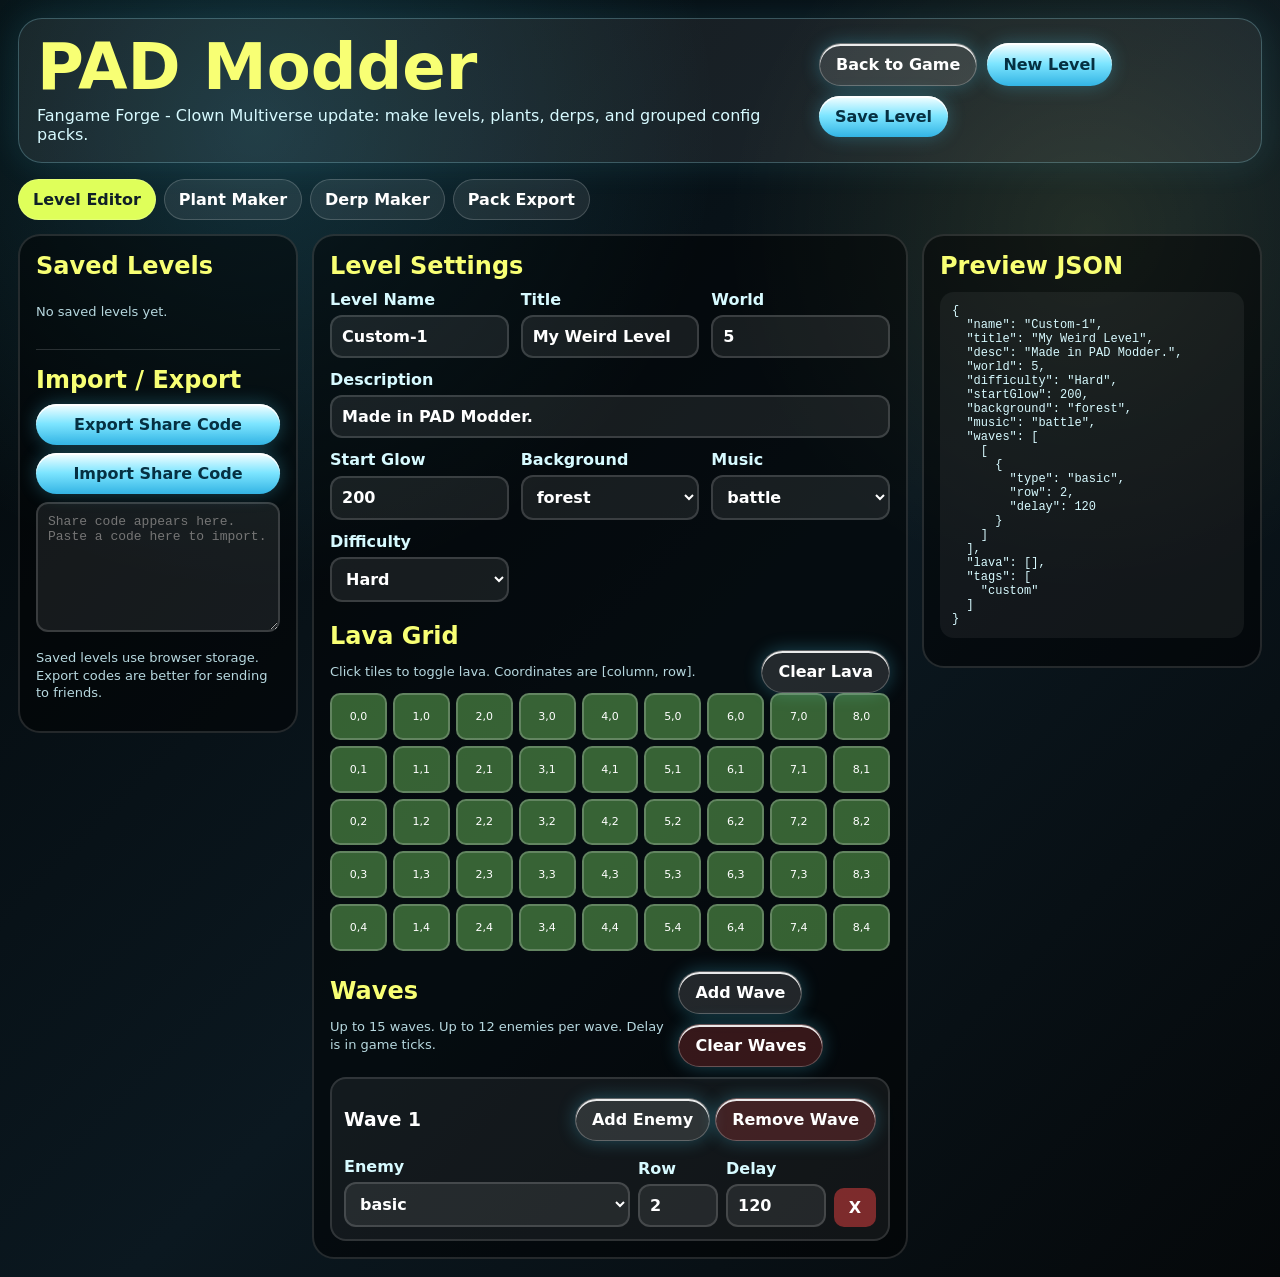
==== mod/index.html @ 1b56a7bc "Add files via upload" ====
<!DOCTYPE html>
<html lang="en">
<head>
  <meta charset="UTF-8" />
  <meta name="viewport" content="width=device-width, initial-scale=1.0" />
  <title>PAD Modder / Fangame Forge - Clown Multiverse</title>
  <link rel="stylesheet" href="mod.css" />
</head>
<body>
  <main class="app">
    <header class="hero">
      <div>
        <h1>PAD Modder</h1>
        <p>Fangame Forge - Clown Multiverse update: make levels, plants, derps, and grouped config packs.</p>
      </div>
      <nav class="hero-actions">
        <a class="btn ghost" href="../">Back to Game</a>
        <button class="btn" id="newLevelBtn">New Level</button>
        <button class="btn" id="saveBtn">Save Level</button>
      </nav>
    </header>

    <nav class="tabs">
      <button class="tab on" data-tab="level">Level Editor</button>
      <button class="tab" data-tab="plant">Plant Maker</button>
      <button class="tab" data-tab="derp">Derp Maker</button>
      <button class="tab" data-tab="pack">Pack Export</button>
    </nav>

    <section class="layout" id="levelTab">
      <aside class="panel sidebar">
        <h2>Saved Levels</h2>
        <div id="savedLevels" class="saved-list"></div>
        <hr />
        <h2>Import / Export</h2>
        <button class="btn full" id="exportBtn">Export Share Code</button>
        <button class="btn full" id="importBtn">Import Share Code</button>
        <textarea id="shareBox" placeholder="Share code appears here. Paste a code here to import."></textarea>
        <p class="hint">Saved levels use browser storage. Export codes are better for sending to friends.</p>
      </aside>
      <section class="panel editor">
        <h2>Level Settings</h2>
        <div class="form-grid">
          <label>Level Name<input id="levelName" value="Custom-1" maxlength="24" /></label>
          <label>Title<input id="levelTitle" value="My Weird Level" maxlength="50" /></label>
          <label>World<input id="worldNumber" type="number" min="0" max="99" value="4" /></label>
          <label class="wide">Description<input id="levelDesc" value="Made in PAD Modder." maxlength="160" /></label>
          <label>Start Glow<input id="startGlow" type="number" min="0" max="9000" value="200" /></label>
          <label>Background<select id="backgroundSelect"></select></label>
          <label>Music<select id="musicSelect"></select></label>
          <label>Difficulty<select id="difficultySelect"><option>Starter</option><option>Medium</option><option>Hard</option><option>Boss</option><option>Joke</option></select></label>
        </div>
        <section class="tool-row"><div><h2>Lava Grid</h2><p class="hint">Click tiles to toggle lava. Coordinates are [column, row].</p></div><button class="btn ghost" id="clearLavaBtn">Clear Lava</button></section>
        <div id="lavaGrid" class="lava-grid" aria-label="Lava grid editor"></div>
        <section class="tool-row"><div><h2>Waves</h2><p class="hint">Up to 15 waves. Up to 12 enemies per wave. Delay is in game ticks.</p></div><div class="tool-actions"><button class="btn ghost" id="addWaveBtn">Add Wave</button><button class="btn ghost danger" id="clearWavesBtn">Clear Waves</button></div></section>
        <div id="wavesArea"></div>
      </section>
      <aside class="panel preview"><h2>Preview JSON</h2><pre id="jsonPreview"></pre></aside>
    </section>

    <section class="layout hidden" id="plantTab">
      <section class="panel editor widePanel">
        <h2>Plant Maker</h2>
        <p class="hint">This makes grouped plant configs for fangames. Texture can be a file path like <b>assets/myplant.png</b> or an existing image key.</p>
        <div class="form-grid">
          <label>ID<input id="plantId" value="myPlant" /></label>
          <label>Name<input id="plantName" value="My Plant" /></label>
          <label>Group<select id="plantGroup"><option>economy</option><option>walls</option><option>shooters</option><option>specials</option><option>fangame</option></select></label>
          <label>Texture / Image<input id="plantImg" value="assets/myplant.png" /></label>
          <label>Cost<input id="plantCost" type="number" value="100" /></label>
          <label>HP<input id="plantHp" type="number" value="100" /></label>
          <label>Role<input id="plantRole" value="Shooter" /></label>
          <label>Fire Type<select id="plantFire"><option>straight</option><option>lob</option><option>multiLane</option><option>allLane</option><option>wideShot</option><option>scatter</option><option>none</option></select></label>
          <label>Cooldown<input id="plantCooldown" type="number" value="120" /></label>
          <label>Damage<input id="plantDamage" type="number" value="25" /></label>
          <label>Speed<input id="plantSpeed" type="number" value="5" /></label>
          <label>Unlock At<input id="plantUnlock" value="4-1" /></label>
          <label class="wide">Description<input id="plantDesc" value="A fangame plant." /></label>
        </div>
        <div class="tool-actions"><button class="btn" id="makePlantBtn">Save Plant Config</button><button class="btn ghost" id="copyPlantBtn">Copy Plant JSON</button></div>
        <pre id="plantPreview"></pre>
      </section>
    </section>

    <section class="layout hidden" id="derpTab">
      <section class="panel editor widePanel">
        <h2>Derp Maker</h2>
        <p class="hint">Creates enemy/derp configs. Turn on ranged shooter to make an Alien Gunner style enemy.</p>
        <div class="form-grid">
          <label>ID<input id="derpId" value="myDerp" /></label>
          <label>Name<input id="derpName" value="My Derp" /></label>
          <label>Group<select id="derpGroup"><option>derps</option><option>machines</option><option>aliens</option><option>fangame</option></select></label>
          <label>Texture / Image<input id="derpImg" value="assets/myderp.png" /></label>
          <label>HP<input id="derpHp" type="number" value="120" /></label>
          <label>Speed<input id="derpSpeed" type="number" step="0.01" value="0.18" /></label>
          <label>Damage<input id="derpDamage" type="number" value="12" /></label>
          <label>Size<input id="derpSize" type="number" step="0.05" value="1" /></label>
          <label>Tags<input id="derpTags" value="derp" /></label>
          <label>Ranged?<select id="derpRanged"><option value="false">false</option><option value="true">true</option></select></label>
          <label>Boss?<select id="derpBoss"><option value="false">false</option><option value="true">true</option></select></label>
          <label class="wide">Description<input id="derpDesc" value="A fangame derp." /></label>
        </div>
        <div class="tool-actions"><button class="btn" id="makeDerpBtn">Save Derp Config</button><button class="btn ghost" id="copyDerpBtn">Copy Derp JSON</button></div>
        <pre id="derpPreview"></pre>
      </section>
    </section>

    <section class="layout hidden" id="packTab">
      <section class="panel editor widePanel">
        <h2>Fangame Pack Export</h2>
        <p class="hint">Exports everything you made in this browser: levels, plants, and derps. Paste it into a fangame loader later.</p>
        <div class="tool-actions"><button class="btn" id="refreshPackBtn">Refresh Pack</button><button class="btn ghost" id="copyPackBtn">Copy Pack JSON</button><button class="btn ghost danger" id="clearPackBtn">Clear Saved Plants/Derps</button></div>
        <textarea id="packBox" class="bigBox"></textarea>
      </section>
    </section>
  </main>
  <script src="mod.js?v=27"></script>
</body>
</html>
---- mod/mod.css ----
*{box-sizing:border-box}html,body{margin:0;min-height:100%;background:#061016;color:white;font-family:system-ui,Arial,sans-serif}button,input,select,textarea{font:inherit}.app{min-height:100vh;padding:18px;background:radial-gradient(circle at 20% 10%,rgba(80,220,255,.18),transparent 30%),radial-gradient(circle at 85% 18%,rgba(255,255,120,.1),transparent 24%),linear-gradient(135deg,#020608,#0b1820 55%,#05080a)}.hero{display:flex;justify-content:space-between;gap:16px;align-items:center;margin-bottom:16px;padding:18px;border:1px solid rgba(160,240,255,.25);border-radius:24px;background:rgba(255,255,255,.07);box-shadow:0 0 35px rgba(80,220,255,.12)}.hero h1{margin:0;color:#f8ff74;font-size:clamp(34px,6vw,64px);line-height:.95}.hero p{margin:8px 0 0;color:#d7faff}.hero-actions,.tool-actions{display:flex;gap:10px;flex-wrap:wrap}.tabs{display:flex;gap:8px;flex-wrap:wrap;margin:0 0 14px}.tab{border:1px solid rgba(255,255,255,.18);border-radius:999px;background:rgba(255,255,255,.08);color:white;font-weight:900;padding:10px 14px;cursor:pointer}.tab.on{background:#dfff5a;color:#102027}.layout{display:grid;grid-template-columns:280px minmax(0,1fr) 340px;gap:14px;align-items:start}.hidden{display:none}.panel{background:rgba(0,0,0,.48);border:2px solid rgba(255,255,255,.13);border-radius:22px;padding:16px}.widePanel{grid-column:1/-1}.panel h2{margin:0 0 10px;color:#f8ff74}.btn{border:0;border-radius:999px;padding:11px 16px;font-weight:900;cursor:pointer;color:#063042;text-decoration:none;background:linear-gradient(#f8ffff,#7de5ff 48%,#33b4e4);box-shadow:inset 0 2px 0 rgba(255,255,255,.9),0 0 18px rgba(80,220,255,.28)}.btn:hover{filter:brightness(1.08)}.btn.ghost{background:rgba(255,255,255,.12);color:white;border:1px solid rgba(255,255,255,.25)}.btn.danger{background:rgba(255,80,80,.2)}.btn.full{width:100%;margin-bottom:8px}.form-grid{display:grid;grid-template-columns:repeat(3,minmax(0,1fr));gap:12px}label{display:grid;gap:6px;color:#d7faff;font-weight:800}label.wide{grid-column:span 3}input,select,textarea{width:100%;border:2px solid rgba(255,255,255,.15);border-radius:12px;padding:10px;background:rgba(255,255,255,.08);color:white}select option{color:black}textarea{min-height:130px;resize:vertical;font-family:monospace}.bigBox{min-height:55vh}.hint{color:#b7d8df;font-size:13px;line-height:1.35}.tool-row{margin-top:20px;display:flex;justify-content:space-between;gap:12px;align-items:end}.lava-grid{display:grid;grid-template-columns:repeat(9,1fr);gap:6px;max-width:640px}.lava-cell{aspect-ratio:1/.82;border:2px solid rgba(255,255,255,.22);border-radius:10px;background:rgba(130,230,110,.4);color:white;font-size:11px;cursor:pointer}.lava-cell.on{background:linear-gradient(135deg,rgba(255,221,68,.9),rgba(232,91,23,.95));color:#2b0600;font-weight:900;border-color:rgba(255,255,255,.7)}.saved-list{display:grid;gap:8px}.saved-item{border:2px solid rgba(255,255,255,.13);border-radius:14px;padding:9px;background:rgba(255,255,255,.06)}.saved-item b{color:#f8ff74}.saved-actions{display:flex;gap:6px;margin-top:8px}.saved-actions button{flex:1;padding:7px;border-radius:10px;border:0;cursor:pointer;font-weight:900}.wave-card{background:rgba(255,255,255,.06);border:2px solid rgba(255,255,255,.12);border-radius:16px;padding:12px;margin-top:10px}.wave-head{display:flex;justify-content:space-between;gap:8px;align-items:center}.enemy-row{display:grid;grid-template-columns:1fr 80px 100px 42px;gap:8px;align-items:end;margin-top:8px}.enemy-row button{border-radius:10px;border:0;padding:10px;cursor:pointer;font-weight:900;color:white;background:rgba(255,70,70,.45)}.preview pre,#jsonPreview,pre{max-height:75vh;overflow:auto;white-space:pre-wrap;word-break:break-word;color:#d7faff;font-size:12px;background:rgba(255,255,255,.055);border-radius:14px;padding:12px}hr{border:0;border-top:1px solid rgba(255,255,255,.15);margin:16px 0}@media(max-width:1050px){.layout{grid-template-columns:1fr}.form-grid{grid-template-columns:1fr}label.wide{grid-column:auto}.hero{flex-direction:column;align-items:stretch}.enemy-row{grid-template-columns:1fr 70px 90px 42px}}
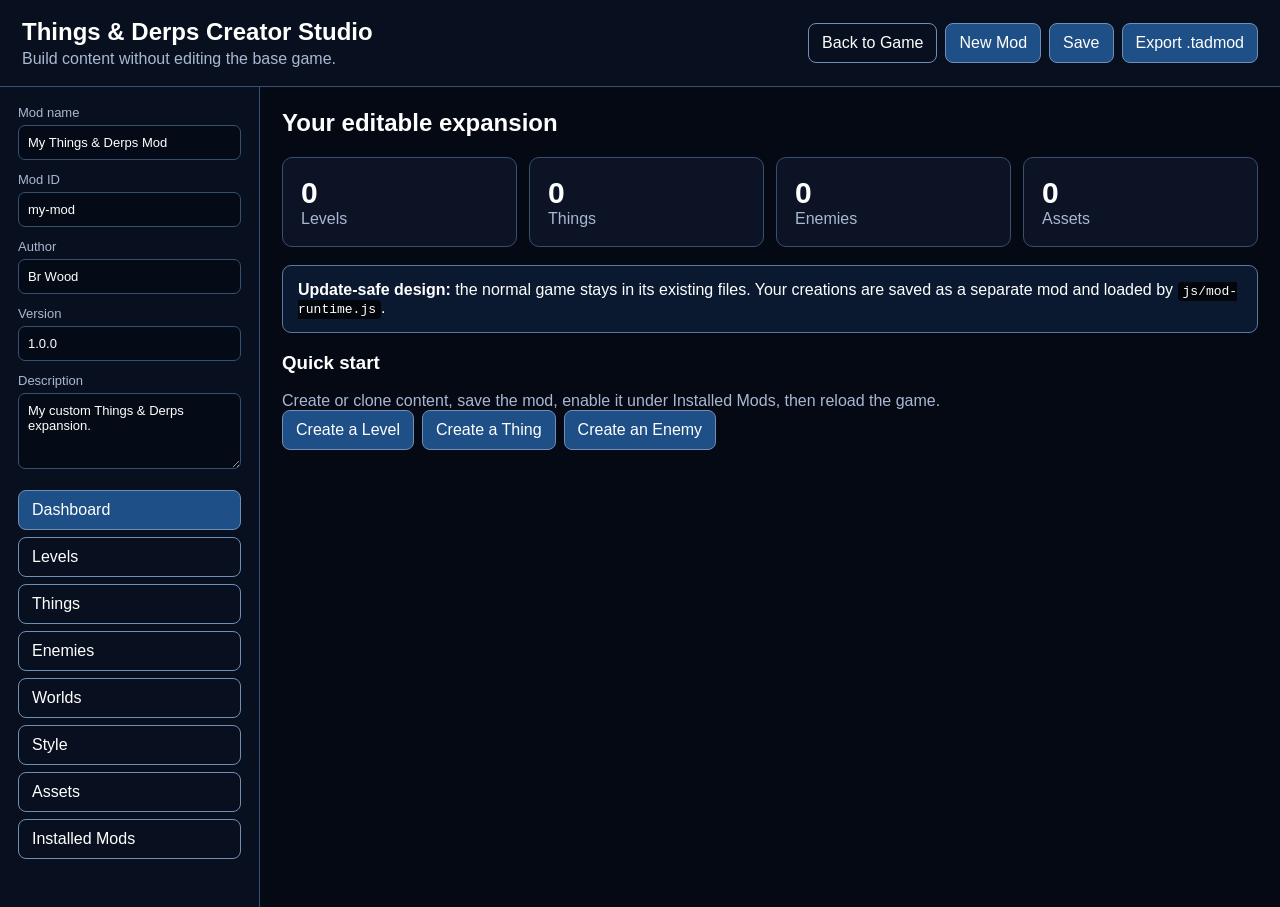
==== commit 1f6b423d: "Add files via upload" ====
--- a/mod/index.html
+++ b/mod/index.html
@@ -1,119 +1,69 @@
-<!DOCTYPE html>
+<!doctype html>
 <html lang="en">
 <head>
-  <meta charset="UTF-8" />
-  <meta name="viewport" content="width=device-width, initial-scale=1.0" />
-  <title>PAD Modder / Fangame Forge - Clown Multiverse</title>
-  <link rel="stylesheet" href="mod.css" />
+  <meta charset="utf-8">
+  <meta name="viewport" content="width=device-width,initial-scale=1">
+  <title>Things & Derps Creator Studio</title>
+  <link rel="stylesheet" href="mod.css?v=studio1">
 </head>
 <body>
-  <main class="app">
-    <header class="hero">
-      <div>
-        <h1>PAD Modder</h1>
-        <p>Fangame Forge - Clown Multiverse update: make levels, plants, derps, and grouped config packs.</p>
-      </div>
-      <nav class="hero-actions">
-        <a class="btn ghost" href="../">Back to Game</a>
-        <button class="btn" id="newLevelBtn">New Level</button>
-        <button class="btn" id="saveBtn">Save Level</button>
+  <header class="topbar">
+    <div><h1>Things & Derps Creator Studio</h1><p>Build content without editing the base game.</p></div>
+    <div class="actions"><a class="button ghost" href="../">Back to Game</a><button id="newPack">New Mod</button><button id="savePack">Save</button><button id="exportPack">Export .tadmod</button></div>
+  </header>
+  <main class="shell">
+    <aside class="sidebar">
+      <label>Mod name<input id="modName" value="My Things & Derps Mod"></label>
+      <label>Mod ID<input id="modId" value="my-mod"></label>
+      <label>Author<input id="modAuthor" value="Br Wood"></label>
+      <label>Version<input id="modVersion" value="1.0.0"></label>
+      <label>Description<textarea id="modDescription">My custom Things & Derps expansion.</textarea></label>
+      <nav id="tabs">
+        <button data-tab="dashboard" class="on">Dashboard</button>
+        <button data-tab="levels">Levels</button>
+        <button data-tab="things">Things</button>
+        <button data-tab="enemies">Enemies</button>
+        <button data-tab="worlds">Worlds</button>
+        <button data-tab="theme">Style</button>
+        <button data-tab="assets">Assets</button>
+        <button data-tab="manager">Installed Mods</button>
       </nav>
-    </header>
+    </aside>
+    <section class="workspace">
+      <section id="dashboardTab" class="tabpage on">
+        <h2>Your editable expansion</h2>
+        <div class="cards"><article><b id="levelCount">0</b><span>Levels</span></article><article><b id="thingCount">0</b><span>Things</span></article><article><b id="enemyCount">0</b><span>Enemies</span></article><article><b id="assetCount">0</b><span>Assets</span></article></div>
+        <div class="notice"><b>Update-safe design:</b> the normal game stays in its existing files. Your creations are saved as a separate mod and loaded by <code>js/mod-runtime.js</code>.</div>
+        <h3>Quick start</h3><p>Create or clone content, save the mod, enable it under Installed Mods, then reload the game.</p>
+        <div class="actions"><button data-go="levels">Create a Level</button><button data-go="things">Create a Thing</button><button data-go="enemies">Create an Enemy</button></div>
+      </section>
 
-    <nav class="tabs">
-      <button class="tab on" data-tab="level">Level Editor</button>
-      <button class="tab" data-tab="plant">Plant Maker</button>
-      <button class="tab" data-tab="derp">Derp Maker</button>
-      <button class="tab" data-tab="pack">Pack Export</button>
-    </nav>
+      <section id="levelsTab" class="tabpage">
+        <div class="sectionhead"><div><h2>Level Editor</h2><p>Add stages or replace one by using the same level name.</p></div><button id="addLevel">New Level</button></div>
+        <div class="split"><div id="levelList" class="itemlist"></div><div class="editor" id="levelEditor"></div></div>
+      </section>
 
-    <section class="layout" id="levelTab">
-      <aside class="panel sidebar">
-        <h2>Saved Levels</h2>
-        <div id="savedLevels" class="saved-list"></div>
-        <hr />
-        <h2>Import / Export</h2>
-        <button class="btn full" id="exportBtn">Export Share Code</button>
-        <button class="btn full" id="importBtn">Import Share Code</button>
-        <textarea id="shareBox" placeholder="Share code appears here. Paste a code here to import."></textarea>
-        <p class="hint">Saved levels use browser storage. Export codes are better for sending to friends.</p>
-      </aside>
-      <section class="panel editor">
-        <h2>Level Settings</h2>
-        <div class="form-grid">
-          <label>Level Name<input id="levelName" value="Custom-1" maxlength="24" /></label>
-          <label>Title<input id="levelTitle" value="My Weird Level" maxlength="50" /></label>
-          <label>World<input id="worldNumber" type="number" min="0" max="99" value="4" /></label>
-          <label class="wide">Description<input id="levelDesc" value="Made in PAD Modder." maxlength="160" /></label>
-          <label>Start Glow<input id="startGlow" type="number" min="0" max="9000" value="200" /></label>
-          <label>Background<select id="backgroundSelect"></select></label>
-          <label>Music<select id="musicSelect"></select></label>
-          <label>Difficulty<select id="difficultySelect"><option>Starter</option><option>Medium</option><option>Hard</option><option>Boss</option><option>Joke</option></select></label>
-        </div>
-        <section class="tool-row"><div><h2>Lava Grid</h2><p class="hint">Click tiles to toggle lava. Coordinates are [column, row].</p></div><button class="btn ghost" id="clearLavaBtn">Clear Lava</button></section>
-        <div id="lavaGrid" class="lava-grid" aria-label="Lava grid editor"></div>
-        <section class="tool-row"><div><h2>Waves</h2><p class="hint">Up to 15 waves. Up to 12 enemies per wave. Delay is in game ticks.</p></div><div class="tool-actions"><button class="btn ghost" id="addWaveBtn">Add Wave</button><button class="btn ghost danger" id="clearWavesBtn">Clear Waves</button></div></section>
-        <div id="wavesArea"></div>
+      <section id="thingsTab" class="tabpage">
+        <div class="sectionhead"><div><h2>Thing Maker</h2><p>Create shooters, walls, producers, and specials.</p></div><button id="addThing">New Thing</button></div>
+        <div class="split"><div id="thingList" class="itemlist"></div><div class="editor" id="thingEditor"></div></div>
       </section>
-      <aside class="panel preview"><h2>Preview JSON</h2><pre id="jsonPreview"></pre></aside>
-    </section>
 
-    <section class="layout hidden" id="plantTab">
-      <section class="panel editor widePanel">
-        <h2>Plant Maker</h2>
-        <p class="hint">This makes grouped plant configs for fangames. Texture can be a file path like <b>assets/myplant.png</b> or an existing image key.</p>
-        <div class="form-grid">
-          <label>ID<input id="plantId" value="myPlant" /></label>
-          <label>Name<input id="plantName" value="My Plant" /></label>
-          <label>Group<select id="plantGroup"><option>economy</option><option>walls</option><option>shooters</option><option>specials</option><option>fangame</option></select></label>
-          <label>Texture / Image<input id="plantImg" value="assets/myplant.png" /></label>
-          <label>Cost<input id="plantCost" type="number" value="100" /></label>
-          <label>HP<input id="plantHp" type="number" value="100" /></label>
-          <label>Role<input id="plantRole" value="Shooter" /></label>
-          <label>Fire Type<select id="plantFire"><option>straight</option><option>lob</option><option>multiLane</option><option>allLane</option><option>wideShot</option><option>scatter</option><option>none</option></select></label>
-          <label>Cooldown<input id="plantCooldown" type="number" value="120" /></label>
-          <label>Damage<input id="plantDamage" type="number" value="25" /></label>
-          <label>Speed<input id="plantSpeed" type="number" value="5" /></label>
-          <label>Unlock At<input id="plantUnlock" value="4-1" /></label>
-          <label class="wide">Description<input id="plantDesc" value="A fangame plant." /></label>
-        </div>
-        <div class="tool-actions"><button class="btn" id="makePlantBtn">Save Plant Config</button><button class="btn ghost" id="copyPlantBtn">Copy Plant JSON</button></div>
-        <pre id="plantPreview"></pre>
+      <section id="enemiesTab" class="tabpage">
+        <div class="sectionhead"><div><h2>Enemy Maker</h2><p>Create normal enemies, ranged units, and bosses.</p></div><button id="addEnemy">New Enemy</button></div>
+        <div class="split"><div id="enemyList" class="itemlist"></div><div class="editor" id="enemyEditor"></div></div>
       </section>
-    </section>
 
-    <section class="layout hidden" id="derpTab">
-      <section class="panel editor widePanel">
-        <h2>Derp Maker</h2>
-        <p class="hint">Creates enemy/derp configs. Turn on ranged shooter to make an Alien Gunner style enemy.</p>
-        <div class="form-grid">
-          <label>ID<input id="derpId" value="myDerp" /></label>
-          <label>Name<input id="derpName" value="My Derp" /></label>
-          <label>Group<select id="derpGroup"><option>derps</option><option>machines</option><option>aliens</option><option>fangame</option></select></label>
-          <label>Texture / Image<input id="derpImg" value="assets/myderp.png" /></label>
-          <label>HP<input id="derpHp" type="number" value="120" /></label>
-          <label>Speed<input id="derpSpeed" type="number" step="0.01" value="0.18" /></label>
-          <label>Damage<input id="derpDamage" type="number" value="12" /></label>
-          <label>Size<input id="derpSize" type="number" step="0.05" value="1" /></label>
-          <label>Tags<input id="derpTags" value="derp" /></label>
-          <label>Ranged?<select id="derpRanged"><option value="false">false</option><option value="true">true</option></select></label>
-          <label>Boss?<select id="derpBoss"><option value="false">false</option><option value="true">true</option></select></label>
-          <label class="wide">Description<input id="derpDesc" value="A fangame derp." /></label>
-        </div>
-        <div class="tool-actions"><button class="btn" id="makeDerpBtn">Save Derp Config</button><button class="btn ghost" id="copyDerpBtn">Copy Derp JSON</button></div>
-        <pre id="derpPreview"></pre>
-      </section>
-    </section>
+      <section id="worldsTab" class="tabpage"><h2>World Organizer</h2><p>Worlds are labels that help you organize level names and future story pages.</p><div class="actions"><button id="addWorld">Add World</button></div><div id="worldList" class="gridlist"></div></section>
 
-    <section class="layout hidden" id="packTab">
-      <section class="panel editor widePanel">
-        <h2>Fangame Pack Export</h2>
-        <p class="hint">Exports everything you made in this browser: levels, plants, and derps. Paste it into a fangame loader later.</p>
-        <div class="tool-actions"><button class="btn" id="refreshPackBtn">Refresh Pack</button><button class="btn ghost" id="copyPackBtn">Copy Pack JSON</button><button class="btn ghost danger" id="clearPackBtn">Clear Saved Plants/Derps</button></div>
-        <textarea id="packBox" class="bigBox"></textarea>
-      </section>
+      <section id="themeTab" class="tabpage"><h2>Style Editor</h2><div class="formgrid">
+        <label>Background<input id="themeBackground" type="color" value="#050914"></label><label>Panel<input id="themePanel" type="color" value="#0b1324"></label><label>Text<input id="themeText" type="color" value="#ffffff"></label><label>Accent<input id="themeAccent" type="color" value="#17345f"></label><label>Outline<input id="themeOutline" type="color" value="#ffffff"></label><label>Corner radius<input id="themeRadius" type="number" value="8" min="0" max="40"></label><label class="wide">Font stack<input id="themeFont" value="Arial, sans-serif"></label></div><div id="themePreview" class="themePreview"><h3>Things & Derps</h3><button>Example Button</button><p>This previews the mod's general style.</p></div></section>
+
+      <section id="assetsTab" class="tabpage"><div class="sectionhead"><div><h2>Asset Manager</h2><p>Images and audio are stored inside the exported mod as data.</p></div><label class="button filebutton">Add Files<input id="assetInput" type="file" multiple accept="image/*,audio/*"></label></div><div id="assetList" class="assetgrid"></div></section>
+
+      <section id="managerTab" class="tabpage"><div class="sectionhead"><div><h2>Installed Mods</h2><p>Enable, disable, import, replace, and delete mods.</p></div><label class="button filebutton">Import .tadmod<input id="importInput" type="file" accept=".tadmod,.json,application/json"></label></div><div id="installedList" class="gridlist"></div></section>
     </section>
   </main>
-  <script src="mod.js?v=27"></script>
+  <div id="toast" aria-live="polite"></div>
+  <script src="mod.js?v=studio1"></script>
 </body>
 </html>
--- a/mod/mod.css
+++ b/mod/mod.css
@@ -1 +1 @@
-*{box-sizing:border-box}html,body{margin:0;min-height:100%;background:#061016;color:white;font-family:system-ui,Arial,sans-serif}button,input,select,textarea{font:inherit}.app{min-height:100vh;padding:18px;background:radial-gradient(circle at 20% 10%,rgba(80,220,255,.18),transparent 30%),radial-gradient(circle at 85% 18%,rgba(255,255,120,.1),transparent 24%),linear-gradient(135deg,#020608,#0b1820 55%,#05080a)}.hero{display:flex;justify-content:space-between;gap:16px;align-items:center;margin-bottom:16px;padding:18px;border:1px solid rgba(160,240,255,.25);border-radius:24px;background:rgba(255,255,255,.07);box-shadow:0 0 35px rgba(80,220,255,.12)}.hero h1{margin:0;color:#f8ff74;font-size:clamp(34px,6vw,64px);line-height:.95}.hero p{margin:8px 0 0;color:#d7faff}.hero-actions,.tool-actions{display:flex;gap:10px;flex-wrap:wrap}.tabs{display:flex;gap:8px;flex-wrap:wrap;margin:0 0 14px}.tab{border:1px solid rgba(255,255,255,.18);border-radius:999px;background:rgba(255,255,255,.08);color:white;font-weight:900;padding:10px 14px;cursor:pointer}.tab.on{background:#dfff5a;color:#102027}.layout{display:grid;grid-template-columns:280px minmax(0,1fr) 340px;gap:14px;align-items:start}.hidden{display:none}.panel{background:rgba(0,0,0,.48);border:2px solid rgba(255,255,255,.13);border-radius:22px;padding:16px}.widePanel{grid-column:1/-1}.panel h2{margin:0 0 10px;color:#f8ff74}.btn{border:0;border-radius:999px;padding:11px 16px;font-weight:900;cursor:pointer;color:#063042;text-decoration:none;background:linear-gradient(#f8ffff,#7de5ff 48%,#33b4e4);box-shadow:inset 0 2px 0 rgba(255,255,255,.9),0 0 18px rgba(80,220,255,.28)}.btn:hover{filter:brightness(1.08)}.btn.ghost{background:rgba(255,255,255,.12);color:white;border:1px solid rgba(255,255,255,.25)}.btn.danger{background:rgba(255,80,80,.2)}.btn.full{width:100%;margin-bottom:8px}.form-grid{display:grid;grid-template-columns:repeat(3,minmax(0,1fr));gap:12px}label{display:grid;gap:6px;color:#d7faff;font-weight:800}label.wide{grid-column:span 3}input,select,textarea{width:100%;border:2px solid rgba(255,255,255,.15);border-radius:12px;padding:10px;background:rgba(255,255,255,.08);color:white}select option{color:black}textarea{min-height:130px;resize:vertical;font-family:monospace}.bigBox{min-height:55vh}.hint{color:#b7d8df;font-size:13px;line-height:1.35}.tool-row{margin-top:20px;display:flex;justify-content:space-between;gap:12px;align-items:end}.lava-grid{display:grid;grid-template-columns:repeat(9,1fr);gap:6px;max-width:640px}.lava-cell{aspect-ratio:1/.82;border:2px solid rgba(255,255,255,.22);border-radius:10px;background:rgba(130,230,110,.4);color:white;font-size:11px;cursor:pointer}.lava-cell.on{background:linear-gradient(135deg,rgba(255,221,68,.9),rgba(232,91,23,.95));color:#2b0600;font-weight:900;border-color:rgba(255,255,255,.7)}.saved-list{display:grid;gap:8px}.saved-item{border:2px solid rgba(255,255,255,.13);border-radius:14px;padding:9px;background:rgba(255,255,255,.06)}.saved-item b{color:#f8ff74}.saved-actions{display:flex;gap:6px;margin-top:8px}.saved-actions button{flex:1;padding:7px;border-radius:10px;border:0;cursor:pointer;font-weight:900}.wave-card{background:rgba(255,255,255,.06);border:2px solid rgba(255,255,255,.12);border-radius:16px;padding:12px;margin-top:10px}.wave-head{display:flex;justify-content:space-between;gap:8px;align-items:center}.enemy-row{display:grid;grid-template-columns:1fr 80px 100px 42px;gap:8px;align-items:end;margin-top:8px}.enemy-row button{border-radius:10px;border:0;padding:10px;cursor:pointer;font-weight:900;color:white;background:rgba(255,70,70,.45)}.preview pre,#jsonPreview,pre{max-height:75vh;overflow:auto;white-space:pre-wrap;word-break:break-word;color:#d7faff;font-size:12px;background:rgba(255,255,255,.055);border-radius:14px;padding:12px}hr{border:0;border-top:1px solid rgba(255,255,255,.15);margin:16px 0}@media(max-width:1050px){.layout{grid-template-columns:1fr}.form-grid{grid-template-columns:1fr}label.wide{grid-column:auto}.hero{flex-direction:column;align-items:stretch}.enemy-row{grid-template-columns:1fr 70px 90px 42px}}
+:root{color-scheme:dark;--bg:#050914;--panel:#0b1324;--panel2:#101b31;--text:#fff;--muted:#a9b8d2;--line:#385070;--accent:#1e4f86;--danger:#7b2636}*{box-sizing:border-box}body{margin:0;background:var(--bg);color:var(--text);font-family:Arial,sans-serif}.topbar{display:flex;justify-content:space-between;gap:20px;align-items:center;padding:18px 22px;border-bottom:1px solid var(--line);background:#08101f;position:sticky;top:0;z-index:5}.topbar h1{margin:0 0 4px;font-size:24px}.topbar p,p{color:var(--muted);margin:0}.actions{display:flex;flex-wrap:wrap;gap:8px}.button,button{appearance:none;border:1px solid #6f8fb7;background:var(--accent);color:#fff;padding:10px 13px;border-radius:8px;font:inherit;cursor:pointer;text-decoration:none}.ghost{background:transparent}.danger{background:var(--danger)}button:hover,.button:hover{filter:brightness(1.15)}.shell{display:grid;grid-template-columns:260px 1fr;min-height:calc(100vh - 80px)}.sidebar{padding:18px;border-right:1px solid var(--line);background:#08101f}.sidebar label{display:block;margin-bottom:12px;font-size:13px;color:var(--muted)}input,textarea,select{width:100%;margin-top:5px;background:#050b16;border:1px solid var(--line);color:#fff;padding:9px;border-radius:7px;font:inherit}textarea{min-height:76px;resize:vertical}.sidebar nav{display:grid;gap:7px;margin-top:18px}.sidebar nav button{text-align:left;background:transparent}.sidebar nav button.on{background:var(--accent)}.workspace{padding:22px;min-width:0}.tabpage{display:none}.tabpage.on{display:block}.tabpage h2{margin-top:0}.cards{display:grid;grid-template-columns:repeat(4,minmax(120px,1fr));gap:12px;margin:18px 0}.cards article{border:1px solid var(--line);background:var(--panel);padding:18px;border-radius:10px}.cards b{display:block;font-size:30px}.cards span{color:var(--muted)}.notice{border:1px solid #5979a0;background:#0b1930;padding:15px;border-radius:9px;margin:18px 0}.sectionhead{display:flex;justify-content:space-between;gap:12px;align-items:center;margin-bottom:16px}.split{display:grid;grid-template-columns:260px minmax(0,1fr);gap:14px}.itemlist,.editor,.gridlist>article,.assetgrid>article{border:1px solid var(--line);background:var(--panel);border-radius:10px;padding:12px}.itemlist{min-height:420px}.itemlist button{display:block;width:100%;text-align:left;margin-bottom:7px;background:transparent}.itemlist button.on{background:var(--accent)}.editor{min-height:420px}.formgrid{display:grid;grid-template-columns:repeat(2,minmax(0,1fr));gap:12px}.formgrid label{color:var(--muted);font-size:13px}.formgrid .wide{grid-column:1/-1}.wave{border:1px solid var(--line);padding:10px;border-radius:8px;margin:10px 0}.wavehead{display:flex;justify-content:space-between;align-items:center}.enemyrow{display:grid;grid-template-columns:1fr 80px 100px 44px;gap:7px;align-items:end;margin-top:8px}.gridlist{display:grid;grid-template-columns:repeat(auto-fill,minmax(230px,1fr));gap:12px}.gridlist article h3{margin:0 0 7px}.assetgrid{display:grid;grid-template-columns:repeat(auto-fill,minmax(180px,1fr));gap:12px}.assetgrid img{width:100%;height:120px;object-fit:contain;background:#03060c;border-radius:7px}.assetgrid audio{width:100%}.themePreview{margin-top:20px;border:2px solid var(--preview-outline,#fff);background:var(--preview-bg,#050914);color:var(--preview-text,#fff);padding:24px;border-radius:var(--preview-radius,8px);font-family:var(--preview-font,Arial,sans-serif)}.themePreview button{background:var(--preview-accent,#17345f);border-color:var(--preview-outline,#fff)}.filebutton input{display:none}code{background:#02050a;padding:2px 5px;border-radius:4px}#toast{position:fixed;right:18px;bottom:18px;background:#102344;border:1px solid #6f8fb7;padding:12px 16px;border-radius:8px;opacity:0;pointer-events:none;transition:.2s}#toast.show{opacity:1}.small{font-size:12px;color:var(--muted)}@media(max-width:800px){.topbar{position:static;display:block}.topbar .actions{margin-top:12px}.shell{display:block}.sidebar{border-right:0;border-bottom:1px solid var(--line)}.sidebar nav{grid-template-columns:repeat(2,1fr)}.workspace{padding:14px}.cards{grid-template-columns:repeat(2,1fr)}.split{grid-template-columns:1fr}.itemlist{min-height:auto}.formgrid{grid-template-columns:1fr}.formgrid .wide{grid-column:auto}.enemyrow{grid-template-columns:1fr 70px}.enemyrow button{grid-column:2}.sectionhead{align-items:flex-start;flex-direction:column}}
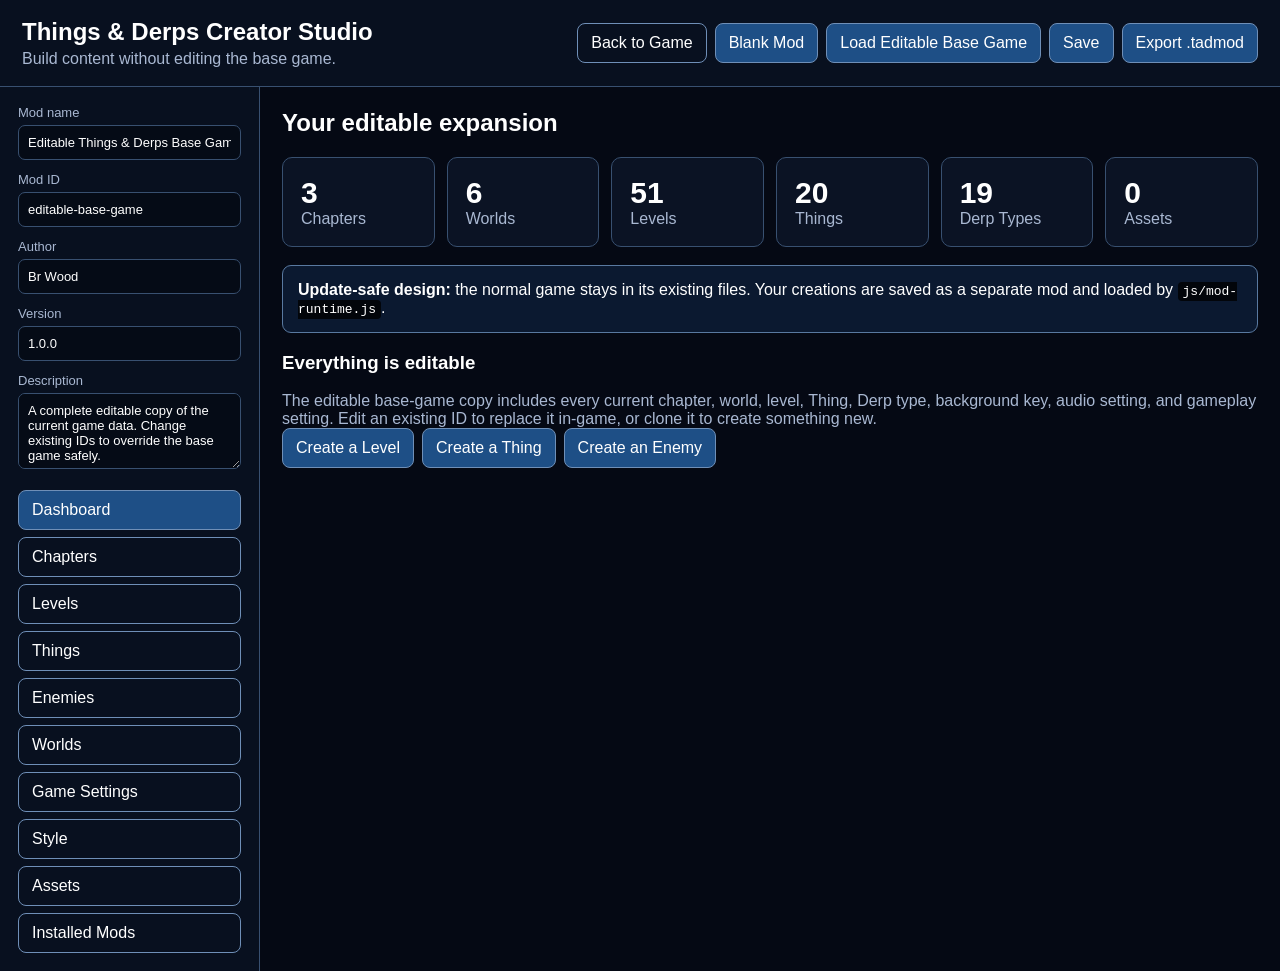
==== commit 17408b2c: "Add files via upload" ====
--- a/mod/index.html
+++ b/mod/index.html
@@ -9,7 +9,7 @@
 <body>
   <header class="topbar">
     <div><h1>Things & Derps Creator Studio</h1><p>Build content without editing the base game.</p></div>
-    <div class="actions"><a class="button ghost" href="../">Back to Game</a><button id="newPack">New Mod</button><button id="savePack">Save</button><button id="exportPack">Export .tadmod</button></div>
+    <div class="actions"><a class="button ghost" href="../">Back to Game</a><button id="newPack">Blank Mod</button><button id="loadBase">Load Editable Base Game</button><button id="savePack">Save</button><button id="exportPack">Export .tadmod</button></div>
   </header>
   <main class="shell">
     <aside class="sidebar">
@@ -20,10 +20,12 @@
       <label>Description<textarea id="modDescription">My custom Things & Derps expansion.</textarea></label>
       <nav id="tabs">
         <button data-tab="dashboard" class="on">Dashboard</button>
+        <button data-tab="chapters">Chapters</button>
         <button data-tab="levels">Levels</button>
         <button data-tab="things">Things</button>
         <button data-tab="enemies">Enemies</button>
         <button data-tab="worlds">Worlds</button>
+        <button data-tab="settings">Game Settings</button>
         <button data-tab="theme">Style</button>
         <button data-tab="assets">Assets</button>
         <button data-tab="manager">Installed Mods</button>
@@ -32,10 +34,16 @@
     <section class="workspace">
       <section id="dashboardTab" class="tabpage on">
         <h2>Your editable expansion</h2>
-        <div class="cards"><article><b id="levelCount">0</b><span>Levels</span></article><article><b id="thingCount">0</b><span>Things</span></article><article><b id="enemyCount">0</b><span>Enemies</span></article><article><b id="assetCount">0</b><span>Assets</span></article></div>
+        <div class="cards"><article><b id="chapterCount">0</b><span>Chapters</span></article><article><b id="worldCount">0</b><span>Worlds</span></article><article><b id="levelCount">0</b><span>Levels</span></article><article><b id="thingCount">0</b><span>Things</span></article><article><b id="enemyCount">0</b><span>Derp Types</span></article><article><b id="assetCount">0</b><span>Assets</span></article></div>
         <div class="notice"><b>Update-safe design:</b> the normal game stays in its existing files. Your creations are saved as a separate mod and loaded by <code>js/mod-runtime.js</code>.</div>
-        <h3>Quick start</h3><p>Create or clone content, save the mod, enable it under Installed Mods, then reload the game.</p>
+        <h3>Everything is editable</h3><p>The editable base-game copy includes every current chapter, world, level, Thing, Derp type, background key, audio setting, and gameplay setting. Edit an existing ID to replace it in-game, or clone it to create something new.</p>
         <div class="actions"><button data-go="levels">Create a Level</button><button data-go="things">Create a Thing</button><button data-go="enemies">Create an Enemy</button></div>
+      </section>
+
+
+      <section id="chaptersTab" class="tabpage">
+        <div class="sectionhead"><div><h2>Chapter Editor</h2><p>Organize worlds into chapters and rename the story sections.</p></div><button id="addChapter">New Chapter</button></div>
+        <div id="chapterList" class="gridlist"></div>
       </section>
 
       <section id="levelsTab" class="tabpage">
@@ -55,6 +63,12 @@
 
       <section id="worldsTab" class="tabpage"><h2>World Organizer</h2><p>Worlds are labels that help you organize level names and future story pages.</p><div class="actions"><button id="addWorld">Add World</button></div><div id="worldList" class="gridlist"></div></section>
 
+
+      <section id="settingsTab" class="tabpage">
+        <h2>Game Settings</h2><p>Edit global values used by the game. These are kept in the mod so game updates remain separate.</p>
+        <div id="settingsEditor" class="editor"></div>
+      </section>
+
       <section id="themeTab" class="tabpage"><h2>Style Editor</h2><div class="formgrid">
         <label>Background<input id="themeBackground" type="color" value="#050914"></label><label>Panel<input id="themePanel" type="color" value="#0b1324"></label><label>Text<input id="themeText" type="color" value="#ffffff"></label><label>Accent<input id="themeAccent" type="color" value="#17345f"></label><label>Outline<input id="themeOutline" type="color" value="#ffffff"></label><label>Corner radius<input id="themeRadius" type="number" value="8" min="0" max="40"></label><label class="wide">Font stack<input id="themeFont" value="Arial, sans-serif"></label></div><div id="themePreview" class="themePreview"><h3>Things & Derps</h3><button>Example Button</button><p>This previews the mod's general style.</p></div></section>
 
@@ -64,6 +78,7 @@
     </section>
   </main>
   <div id="toast" aria-live="polite"></div>
-  <script src="mod.js?v=studio1"></script>
+  <script src="base-catalog.js?v=studio2"></script>
+  <script src="mod.js?v=studio2"></script>
 </body>
 </html>
--- a/mod/mod.css
+++ b/mod/mod.css
@@ -1 +1,2 @@
 :root{color-scheme:dark;--bg:#050914;--panel:#0b1324;--panel2:#101b31;--text:#fff;--muted:#a9b8d2;--line:#385070;--accent:#1e4f86;--danger:#7b2636}*{box-sizing:border-box}body{margin:0;background:var(--bg);color:var(--text);font-family:Arial,sans-serif}.topbar{display:flex;justify-content:space-between;gap:20px;align-items:center;padding:18px 22px;border-bottom:1px solid var(--line);background:#08101f;position:sticky;top:0;z-index:5}.topbar h1{margin:0 0 4px;font-size:24px}.topbar p,p{color:var(--muted);margin:0}.actions{display:flex;flex-wrap:wrap;gap:8px}.button,button{appearance:none;border:1px solid #6f8fb7;background:var(--accent);color:#fff;padding:10px 13px;border-radius:8px;font:inherit;cursor:pointer;text-decoration:none}.ghost{background:transparent}.danger{background:var(--danger)}button:hover,.button:hover{filter:brightness(1.15)}.shell{display:grid;grid-template-columns:260px 1fr;min-height:calc(100vh - 80px)}.sidebar{padding:18px;border-right:1px solid var(--line);background:#08101f}.sidebar label{display:block;margin-bottom:12px;font-size:13px;color:var(--muted)}input,textarea,select{width:100%;margin-top:5px;background:#050b16;border:1px solid var(--line);color:#fff;padding:9px;border-radius:7px;font:inherit}textarea{min-height:76px;resize:vertical}.sidebar nav{display:grid;gap:7px;margin-top:18px}.sidebar nav button{text-align:left;background:transparent}.sidebar nav button.on{background:var(--accent)}.workspace{padding:22px;min-width:0}.tabpage{display:none}.tabpage.on{display:block}.tabpage h2{margin-top:0}.cards{display:grid;grid-template-columns:repeat(4,minmax(120px,1fr));gap:12px;margin:18px 0}.cards article{border:1px solid var(--line);background:var(--panel);padding:18px;border-radius:10px}.cards b{display:block;font-size:30px}.cards span{color:var(--muted)}.notice{border:1px solid #5979a0;background:#0b1930;padding:15px;border-radius:9px;margin:18px 0}.sectionhead{display:flex;justify-content:space-between;gap:12px;align-items:center;margin-bottom:16px}.split{display:grid;grid-template-columns:260px minmax(0,1fr);gap:14px}.itemlist,.editor,.gridlist>article,.assetgrid>article{border:1px solid var(--line);background:var(--panel);border-radius:10px;padding:12px}.itemlist{min-height:420px}.itemlist button{display:block;width:100%;text-align:left;margin-bottom:7px;background:transparent}.itemlist button.on{background:var(--accent)}.editor{min-height:420px}.formgrid{display:grid;grid-template-columns:repeat(2,minmax(0,1fr));gap:12px}.formgrid label{color:var(--muted);font-size:13px}.formgrid .wide{grid-column:1/-1}.wave{border:1px solid var(--line);padding:10px;border-radius:8px;margin:10px 0}.wavehead{display:flex;justify-content:space-between;align-items:center}.enemyrow{display:grid;grid-template-columns:1fr 80px 100px 44px;gap:7px;align-items:end;margin-top:8px}.gridlist{display:grid;grid-template-columns:repeat(auto-fill,minmax(230px,1fr));gap:12px}.gridlist article h3{margin:0 0 7px}.assetgrid{display:grid;grid-template-columns:repeat(auto-fill,minmax(180px,1fr));gap:12px}.assetgrid img{width:100%;height:120px;object-fit:contain;background:#03060c;border-radius:7px}.assetgrid audio{width:100%}.themePreview{margin-top:20px;border:2px solid var(--preview-outline,#fff);background:var(--preview-bg,#050914);color:var(--preview-text,#fff);padding:24px;border-radius:var(--preview-radius,8px);font-family:var(--preview-font,Arial,sans-serif)}.themePreview button{background:var(--preview-accent,#17345f);border-color:var(--preview-outline,#fff)}.filebutton input{display:none}code{background:#02050a;padding:2px 5px;border-radius:4px}#toast{position:fixed;right:18px;bottom:18px;background:#102344;border:1px solid #6f8fb7;padding:12px 16px;border-radius:8px;opacity:0;pointer-events:none;transition:.2s}#toast.show{opacity:1}.small{font-size:12px;color:var(--muted)}@media(max-width:800px){.topbar{position:static;display:block}.topbar .actions{margin-top:12px}.shell{display:block}.sidebar{border-right:0;border-bottom:1px solid var(--line)}.sidebar nav{grid-template-columns:repeat(2,1fr)}.workspace{padding:14px}.cards{grid-template-columns:repeat(2,1fr)}.split{grid-template-columns:1fr}.itemlist{min-height:auto}.formgrid{grid-template-columns:1fr}.formgrid .wide{grid-column:auto}.enemyrow{grid-template-columns:1fr 70px}.enemyrow button{grid-column:2}.sectionhead{align-items:flex-start;flex-direction:column}}
+.settingsGroup{border-bottom:1px solid var(--line);padding:4px 0 18px;margin-bottom:18px}.settingsGroup:last-child{border-bottom:0}.keytable{display:grid;grid-template-columns:repeat(2,minmax(0,1fr));gap:10px}.cards{grid-template-columns:repeat(auto-fit,minmax(120px,1fr))}.itemlist{max-height:70vh;overflow:auto}.editor{max-height:75vh;overflow:auto}.sidebar nav{max-height:55vh;overflow:auto}@media(max-width:800px){.keytable{grid-template-columns:1fr}.itemlist,.editor{max-height:none;overflow:visible}.sidebar nav{max-height:none}}
